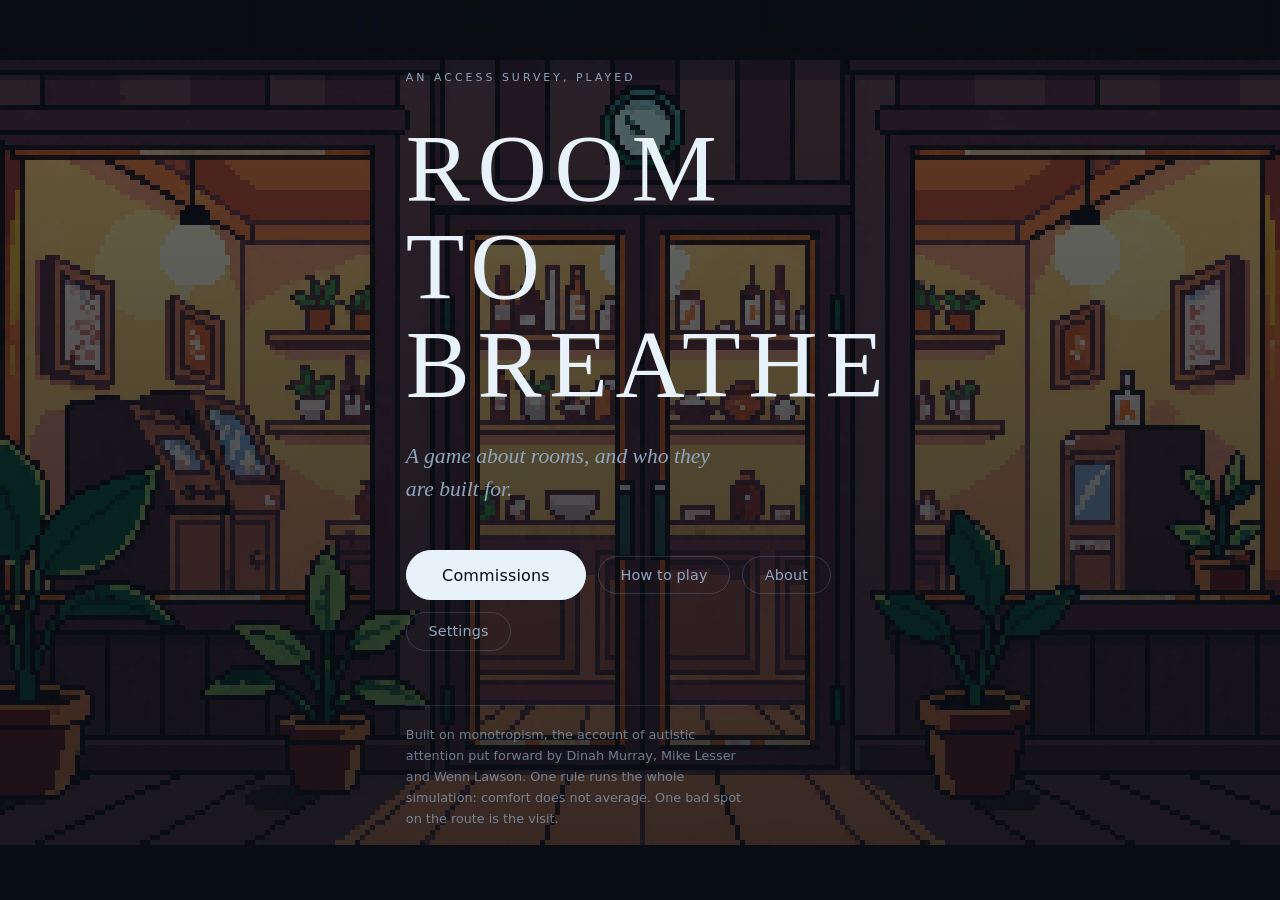
==== room.html @ 4e200cde "feat: The Quiet Service, painted world outside, pixel by default, W fixed W walked backwards: the wa" ====
<!doctype html>
<html lang="en">
<head>
<meta charset="utf-8">
<meta name="viewport" content="width=device-width, initial-scale=1, viewport-fit=cover">
<title>Room to Breathe</title>
<meta name="description" content="A game about rooms, and who they are built for.">
<link rel="stylesheet" href="css/style.css">
<link rel="stylesheet" href="css/room.css">
<link rel="icon" href="data:image/svg+xml,<svg xmlns='http://www.w3.org/2000/svg' viewBox='0 0 32 32'><text y='26' font-size='26'>🚪</text></svg>">
</head>
<body>
<div id="app">
  <canvas id="stage" aria-label="Room plan. Drag objects to move them."></canvas>
  <canvas id="stage3d" hidden aria-label="The room in three dimensions."></canvas>
  <div id="grade" class="grade" hidden></div>

  <!-- ------------------------------------------------------------ -->
  <!-- In-game interface                                             -->
  <!-- ------------------------------------------------------------ -->
  <div class="viewswitch" id="viewswitch" hidden>
    <button class="vbtn on" id="viewPlan">Plan</button>
    <button class="vbtn" id="viewRoom">Look</button>
    <button class="vbtn" id="viewWalk">Replay</button>
    <button class="vbtn" id="viewFree">Walk</button>
    <button class="vbtn" id="viewService" hidden>Service</button>
  </div>

  <header class="hud-top room-top" id="gamehud" hidden>
    <div class="hud-level">
      <span class="hud-count" id="roomCount"></span>
      <h1 id="roomTitle"></h1>
      <div class="ptabs" id="personTabs"></div>
      <p class="person-blurb" id="personBlurb"></p>
    </div>
    <div class="hud-right">
      <div class="gauge">
        <span class="gauge-label">goodwill</span>
        <span class="gauge-read" id="budgetRead">–</span>
      </div>
      <button class="icon-btn" id="exitBtn">board</button>
    </div>
  </header>

  <!-- Live state of whoever is walking -->
  <div class="meters" id="meters" hidden>
    <span class="m-name" id="mName"></span>
    <div class="m-bar"><i>reserve</i><div class="m-track"><div class="m-fill" id="mReserve"></div></div></div>
    <div class="m-bar"><i>absorption</i><div class="m-track"><div class="m-fill teal" id="mAbsorb"></div></div></div>
    <span class="m-chip" id="mMask" hidden>holding it together</span>
  </div>

  <div class="interrupt3d" id="interrupt3d" hidden>
    <p id="interrupt3dText"></p>
    <p class="i3d-note" id="interrupt3dNote"></p>
  </div>

  <div class="walkbar" id="walkbar" hidden>
    <div class="walkbar-track"><div class="walkbar-fill" id="walkFill"></div></div>
    <p id="walkNote"></p>
  </div>

  <section class="verdict" id="verdict" hidden>
    <p class="verdict-head" id="verdictHead"></p>
    <p class="verdict-detail" id="verdictDetail"></p>
  </section>

  <button class="btn signoff" id="signoffBtn" hidden>Sign it off</button>
  <button class="btn btn-quiet hintbtn" id="hintBtn" hidden>Where do I start?</button>
  <div class="hintcard" id="hintCard" hidden>
    <p id="hintText"></p>
    <div class="hint-actions">
      <button class="btn btn-quiet" id="hintDo">Do it for me</button>
      <button class="btn btn-quiet" id="hintClose">I will try</button>
    </div>
  </div>

  <!-- The Quiet Service -->
  <div class="svc" id="svc" hidden>
    <div class="svc-orders" id="svcOrders"></div>
    <div class="svc-flow">
      <i>flow</i>
      <div class="m-track"><div class="m-fill teal" id="svcFlow"></div></div>
      <span id="svcFlowNote"></span>
    </div>
  </div>
  <div class="svc-action" id="svcAction" hidden>
    <div class="svc-ring"><div class="svc-ring-fill" id="svcRing"></div></div>
    <p id="svcActionText"></p>
  </div>

  <div class="freehud" id="freehud" hidden>
    <p class="free-keys"><b>W A S D</b> move &nbsp;·&nbsp; <b>← →</b> or drag to look</p>
    <p class="free-read" id="freeRead"></p>
  </div>

  <aside class="tray" id="tray" hidden aria-label="Things you can place"></aside>
  <nav class="layers" id="layers" hidden aria-label="Sensory layer"></nav>
  <p class="probe" id="probe"></p>

  <!-- ------------------------------------------------------------ -->
  <!-- Title                                                         -->
  <!-- ------------------------------------------------------------ -->
  <section id="title" class="overlay">
    <img id="titleBg" class="ovbg" alt="" hidden>
    <div class="title-inner">
      <p class="eyebrow">an access survey, played</p>
      <h1 class="wordmark rtb">ROOM TO<br>BREATHE</h1>
      <p class="strap">A game about rooms, and who they are built for.</p>
      <div class="title-actions">
        <button class="btn btn-big" id="playBtn">Commissions</button>
        <button class="btn btn-quiet" id="helpBtn">How to play</button>
        <button class="btn btn-quiet" id="aboutBtn">About</button>
        <button class="btn btn-quiet" id="settingsBtn">Settings</button>
      </div>
      <p class="credit">Built on monotropism, the account of autistic attention put
      forward by Dinah Murray, Mike Lesser and Wenn Lawson. One rule runs the whole
      simulation: comfort does not average. One bad spot on the route is the visit.</p>
    </div>
  </section>

  <!-- ------------------------------------------------------------ -->
  <!-- Commissions board                                             -->
  <!-- ------------------------------------------------------------ -->
  <section id="board" class="overlay" hidden>
    <div class="calib-inner">
      <h2>Commissions</h2>
      <p class="calib-intro">Owners with rooms, rooms with problems. Finish one and
      word gets round. Your budget on each job is the owner’s goodwill — spend it well.</p>
      <div class="board-list" id="boardList"></div>
      <h3 class="about-sub" id="calmHead" hidden>Rooms you have finished</h3>
      <p class="calib-intro" id="calmNote" hidden>Nothing to do in these. No timer,
      no visitor to get through, nothing to fail. Just somewhere quiet that is
      quiet because you made it so.</p>
      <div class="board-list" id="calmList"></div>
      <div class="calib-actions"><button class="btn btn-quiet" id="boardBack">Back</button></div>
    </div>
  </section>

  <!-- ------------------------------------------------------------ -->
  <!-- Commission brief                                              -->
  <!-- ------------------------------------------------------------ -->
  <section id="brief" class="overlay" hidden>
    <img id="briefBg" class="ovbg" alt="" hidden>
    <div class="calib-inner">
      <p class="eyebrow" id="briefOwner"></p>
      <h2 id="briefTitle"></h2>
      <p class="brief-text" id="briefText"></p>
      <div id="briefPeople"></div>
      <div id="briefRules"></div>
      <div class="calib-actions">
        <button class="btn btn-big" id="briefGo">Start the survey</button>
        <button class="btn btn-quiet" id="briefBack">Back</button>
      </div>
    </div>
  </section>

  <!-- ------------------------------------------------------------ -->
  <!-- Debrief                                                       -->
  <!-- ------------------------------------------------------------ -->
  <section id="debrief" class="overlay" hidden>
    <div class="reflect-inner">
      <p class="eyebrow">signed off</p>
      <h2 id="debriefTitle"></h2>
      <p class="stars" id="debriefStars"></p>
      <div class="reflect-grid" id="debriefGrid"></div>
      <p class="reflect-note" id="debriefNote"></p>
      <div class="calib-actions">
        <button class="btn btn-big" id="debriefNext">Next commission</button>
        <button class="btn btn-quiet" id="debriefBoard">Board</button>
      </div>
    </div>
  </section>

  <!-- ------------------------------------------------------------ -->
  <!-- Ending                                                        -->
  <!-- ------------------------------------------------------------ -->
  <section id="svcDone" class="overlay" hidden>
    <div class="reflect-inner">
      <p class="eyebrow">the morning is done</p>
      <h2>Eight served, nobody hurried.</h2>
      <div class="reflect-grid" id="svcGrid"></div>
      <p class="reflect-note" id="svcNote"></p>
      <p class="reflect-note svc-evidence" id="svcEvidence"></p>
      <div class="calib-actions">
        <button class="btn btn-big" id="svcAgain">Again</button>
        <button class="btn btn-quiet" id="svcBoard">Board</button>
      </div>
    </div>
  </section>

  <section id="ending" class="overlay" hidden>
    <div class="reflect-inner">
      <p class="eyebrow">the last signature</p>
      <h2>Three people, one morning, one room.</h2>
      <p class="reflect-note">Mara’s problem was never Ollie’s, and Ollie’s was never
      Jun’s, and the room never asked any of them to be different — because you
      changed the room instead. That is the whole argument of this game, and it is
      not a special measure. It is just what design is for.</p>
      <p class="reflect-note" id="endingStars"></p>
      <p class="reflect-note">This game will not shorten a waiting list. It is an
      argument you can hold: attention that runs deep is not a fault to train out,
      and the cost of a bad room lands on whoever is quietest about it. If a doorway,
      a speaker, or a bank of fluorescent tube looks different to you now — it worked.</p>
      <div class="calib-actions"><button class="btn btn-big" id="endingBoard">Back to the board</button></div>
    </div>
  </section>

  <!-- ------------------------------------------------------------ -->
  <!-- How to play                                                   -->
  <!-- ------------------------------------------------------------ -->
  <section id="help" class="overlay" hidden>
    <div class="calib-inner">
      <h2>How to play</h2>
      <ol class="howto">
        <li><b>Read the brief.</b> Who is coming, and what the owner will not bend on.</li>
        <li><b>Survey the room.</b> The floor shows the load; the list on the right
        splits it into channels — noise, flicker, glare, crowding, retreat. Hover
        anywhere to read what is worst at that spot.</li>
        <li><b>Change the room.</b> Drag anything that moves. Buy from the tray and
        click where it goes. Delete removes a bought item and refunds it. The budget
        is the owner’s goodwill.</li>
        <li><b>Watch them walk it.</b> Look shows the visit from above; Walk it puts
        you at their eye height, on the exact route they took. Interruptions land
        where they landed. The bars show reserve and absorption as they go.</li>
        <li><b>Everyone must make it, and the owner’s rules must hold.</b> One person
        comfortable is not enough, and comfort does not average: one bad spot on the
        route is the visit.</li>
        <li><b>Stuck?</b> Press <b>Where do I start?</b> in Plan. It names who is
        stopped and what by, and suggests the single biggest improvement — or
        places it for you if you would rather just see it work.</li>
        <li><b>Walk yourself</b> lets you move through the room with <b>WASD</b>.
        There is deliberately nothing to cope with: no ear defenders, no
        push-through button. You feel where it is bad, then you go back and
        change the building. That is the only fix this game believes in.</li>
        <li><b>Sign it off.</b> Then the next room — and finished rooms stay open
        on the board to wander with nothing to do.</li>
      </ol>
      <div class="calib-actions"><button class="btn btn-quiet" id="helpBack">Back</button></div>
    </div>
  </section>

  <!-- ------------------------------------------------------------ -->
  <!-- About and resources                                           -->
  <!-- ------------------------------------------------------------ -->
  <section id="about" class="overlay" hidden>
    <div class="calib-inner">
      <h2>What this is built on</h2>
      <div id="aboutSources"></div>

      <h3 class="about-sub">The people in it</h3>
      <p class="calib-intro">Mara, Ollie and Jun are written characters, informed by
      the sources above. They are fiction clearly framed as fiction: nobody is quoted,
      nobody is a diagnosis, and none of their lines are testimony. The slot for real
      statements from autistic people, collected with a charity partner and credited,
      remains built and remains empty until they are real.</p>

      <h3 class="about-sub">What the game does and does not do</h3>
      <p class="calib-intro">It will not shorten anyone’s waiting list. What it does is
      put the person who arranges rooms inside a model where depth of attention is the
      strength, interruption is the cost, and the environment — never the person —
      is the thing that changes. It is also a game an autistic player can actually sit
      with: no timers, no fail state, nothing missable, no sound.</p>

      <h3 class="about-sub">Places to learn more</h3>
      <p class="calib-intro">Independent organisations, not affiliated with this game
      and not endorsing it.</p>
      <ul class="resources">
        <li><b>Monotropism</b> — monotropism.org, the theory community, including
        writing by and for autistic people.</li>
        <li><b>Autistic Self Advocacy Network</b> — autisticadvocacy.org. Nothing
        about us without us.</li>
        <li><b>National Autistic Society</b> — autism.org.uk, including practical
        guidance on sensory-friendly environments.</li>
        <li><b>AASPIRE</b> — aaspire.org, healthcare access research done in
        partnership with autistic adults.</li>
      </ul>
      <div class="calib-actions"><button class="btn btn-quiet" id="aboutBack">Back</button></div>
    </div>
  </section>

  <!-- ------------------------------------------------------------ -->
  <!-- Settings                                                      -->
  <!-- ------------------------------------------------------------ -->
  <section id="settings" class="overlay" hidden>
    <div class="calib-inner">
      <h2>Settings</h2>
      <fieldset class="calib-group">
        <legend>Finish</legend>
        <div class="choices" role="radiogroup" id="styleChoices">
          <button class="choice" data-v="pixel"><b>Pixel</b><span>270 lines and ordered dither. The default, and the look the game is built for.</span></button>
          <button class="choice" data-v="crisp"><b>Smooth</b><span>Full resolution, clean edges, no dither.</span></button>
        </div>
      </fieldset>
      <fieldset class="calib-group">
        <legend>Motion</legend>
        <div class="choices" role="radiogroup" id="motionChoices">
          <button class="choice" data-v="on"><b>Walking loop</b><span>The visitor walks the room on repeat in Look.</span></button>
          <button class="choice" data-v="off"><b>Still</b><span>Nothing moves unless you press Walk it.</span></button>
        </div>
      </fieldset>
      <fieldset class="calib-group">
        <legend>Text</legend>
        <div class="choices" role="radiogroup" id="textChoices">
          <button class="choice" data-v="normal"><b>Normal</b><span>As designed.</span></button>
          <button class="choice" data-v="large"><b>Larger</b><span>Everything up a step.</span></button>
        </div>
      </fieldset>
      <div class="calib-actions"><button class="btn btn-quiet" id="settingsBack">Back</button></div>
    </div>
  </section>

  <p id="live" class="sr-only" aria-live="polite"></p>
</div>
<script type="module" src="js/room-main.js"></script>
</body>
</html>
---- css/style.css ----
/* ==================================================================
   THREAD
   The interface stays out of the way of the weave. Everything here is
   either information you need continuously or a decision you are being
   asked to make right now. Nothing decorative sits on top of the canvas.
   ================================================================== */

:root {
  --bg: #080d14;
  --bg-glow: #0f1c2b;
  --ink: #e8f2fb;
  --ink-soft: #8fa6bd;
  --surface: rgba(14, 26, 40, 0.86);
  --edge: rgba(150, 196, 235, 0.20);
  --accent: #7fd4c1;

  --sans: ui-sans-serif, system-ui, -apple-system, 'Segoe UI', Roboto, sans-serif;
  --serif: 'Iowan Old Style', 'Palatino Linotype', Palatino, Charter, Georgia, serif;

  --step: 8px;
  --r-sm: 8px;
  --r-md: 14px;
  --r-lg: 22px;

  --t-fast: 160ms;
  --t-mid: 320ms;
  --t-slow: 620ms;
  --ease: cubic-bezier(0.22, 1, 0.36, 1);
}

* { box-sizing: border-box; }

/* Layout classes below set display, so hidden has to outrank them. */
[hidden] { display: none !important; }

html, body {
  margin: 0;
  height: 100%;
  overflow: hidden;
  background: var(--bg);
  color: var(--ink);
  font-family: var(--sans);
  -webkit-font-smoothing: antialiased;
  overscroll-behavior: none;
}

body { transition: background var(--t-slow) var(--ease); }

#app { position: fixed; inset: 0; }

#stage {
  position: absolute;
  inset: 0;
  width: 100%;
  height: 100%;
  display: block;
  touch-action: none;
  cursor: crosshair;
}

.sr-only {
  position: absolute; width: 1px; height: 1px;
  padding: 0; margin: -1px; overflow: hidden;
  clip: rect(0 0 0 0); white-space: nowrap; border: 0;
}

/* ------------------------------------------------------------------
   Buttons
   ------------------------------------------------------------------ */

.btn {
  font: inherit;
  font-size: 0.9rem;
  font-weight: 500;
  letter-spacing: 0.01em;
  color: var(--bg);
  background: var(--ink);
  border: 1px solid var(--ink);
  padding: 0.72em 1.5em;
  border-radius: 100px;
  cursor: pointer;
  transition: transform var(--t-fast) var(--ease),
              opacity var(--t-fast) var(--ease),
              background var(--t-fast) var(--ease);
}
.btn:hover { transform: translateY(-1px); }
.btn:active { transform: translateY(0); }
.btn:focus-visible { outline: 2px solid var(--accent); outline-offset: 3px; }

.btn-big { font-size: 1rem; padding: 0.9em 2.2em; }

.btn-quiet {
  background: transparent;
  color: var(--ink-soft);
  border-color: var(--edge);
}
.btn-quiet:hover { color: var(--ink); border-color: var(--ink-soft); }

.icon-btn {
  font: inherit;
  font-size: 0.72rem;
  letter-spacing: 0.14em;
  text-transform: uppercase;
  color: var(--ink-soft);
  background: transparent;
  border: 1px solid var(--edge);
  border-radius: 100px;
  padding: 0.5em 1em;
  cursor: pointer;
  transition: color var(--t-fast), border-color var(--t-fast);
}
.icon-btn:hover { color: var(--ink); border-color: var(--ink-soft); }
.icon-btn.ghost { border-color: transparent; }

/* ------------------------------------------------------------------
   Heads up display
   ------------------------------------------------------------------ */

#hud {
  position: absolute;
  inset: 0;
  pointer-events: none;
  padding: clamp(16px, 2.4vw, 32px);
  display: flex;
  flex-direction: column;
  justify-content: space-between;
}
#hud button { pointer-events: auto; }

.hud-top {
  display: flex;
  align-items: flex-start;
  justify-content: space-between;
  gap: 24px;
}

.hud-count {
  font-size: 0.68rem;
  letter-spacing: 0.22em;
  text-transform: uppercase;
  color: var(--ink-soft);
  opacity: 0.75;
}
.hud-level h1 {
  font-family: var(--serif);
  font-size: clamp(1.35rem, 2.4vw, 1.9rem);
  font-weight: 400;
  letter-spacing: -0.01em;
  margin: 0.2em 0 0.12em;
}
.hud-level p {
  font-family: var(--serif);
  font-style: italic;
  font-size: 0.94rem;
  color: var(--ink-soft);
  margin: 0;
  max-width: 34ch;
  line-height: 1.45;
}

.hud-right {
  display: flex;
  align-items: center;
  gap: 18px;
  flex-shrink: 0;
}

.gauge { text-align: right; }
.gauge-label {
  display: block;
  font-size: 0.6rem;
  letter-spacing: 0.2em;
  text-transform: uppercase;
  color: var(--ink-soft);
  opacity: 0.7;
  margin-bottom: 6px;
}

.ladder, .pips { display: flex; gap: 5px; justify-content: flex-end; }

.ladder i {
  display: block;
  width: 22px; height: 3px;
  border-radius: 2px;
  background: var(--edge);
  transition: background var(--t-mid) var(--ease), width var(--t-mid) var(--ease);
}
.ladder i.on { background: var(--ink); width: 30px; }

.pips i {
  display: block;
  width: 9px; height: 9px;
  border-radius: 50%;
  border: 1px solid var(--edge);
  transition: background var(--t-mid) var(--ease), border-color var(--t-mid);
}
.pips i.on { background: var(--accent); border-color: var(--accent); }
.pips i.part { background: linear-gradient(90deg, var(--accent) 50%, transparent 50%); }

.hud-bottom {
  display: flex;
  align-items: flex-end;
  justify-content: space-between;
  gap: 20px;
}
.keys {
  display: flex;
  flex-wrap: wrap;
  gap: 4px 20px;
  font-size: 0.76rem;
  color: var(--ink-soft);
  opacity: 0.6;
  transition: opacity var(--t-mid);
}
#hud:hover .keys { opacity: 0.9; }
.keys b { font-weight: 600; color: var(--ink); }

.log {
  position: absolute;
  left: clamp(16px, 2.4vw, 32px);
  /* Clears the composite meter, which the canvas draws near the bottom. */
  bottom: 168px;
  display: flex;
  flex-direction: column-reverse;
  gap: 6px;
  max-width: 44ch;
  pointer-events: none;
}
.log p {
  margin: 0;
  font-size: 0.86rem;
  line-height: 1.4;
  color: var(--ink-soft);
  background: var(--surface);
  border-left: 2px solid var(--edge);
  padding: 7px 12px;
  border-radius: 0 var(--r-sm) var(--r-sm) 0;
  animation: logIn var(--t-mid) var(--ease);
}
.log p.good { color: var(--accent); border-left-color: var(--accent); }
.log p.loss { border-left-color: #c98a6b; color: #e0b39c; }
.log p.fade { opacity: 0; transition: opacity var(--t-slow) linear; }

@keyframes logIn {
  from { opacity: 0; transform: translateX(-8px); }
  to { opacity: 1; transform: none; }
}

/* ------------------------------------------------------------------
   Mask and settle
   ------------------------------------------------------------------ */

.tools {
  position: absolute;
  left: clamp(16px, 2.4vw, 32px);
  top: 50%;
  transform: translateY(-50%);
  display: flex;
  flex-direction: column;
  gap: 10px;
  pointer-events: auto;
}

.tool {
  font: inherit;
  text-align: left;
  width: 186px;
  background: transparent;
  color: var(--ink);
  border: 1px solid var(--edge);
  border-radius: var(--r-md);
  padding: 11px 13px;
  cursor: pointer;
  opacity: 0.5;
  transition: opacity var(--t-mid), border-color var(--t-fast),
              background var(--t-fast), transform var(--t-fast) var(--ease);
}
#hud:hover .tool { opacity: 1; }
.tool:hover { border-color: var(--ink-soft); transform: translateX(2px); }
.tool:focus-visible { outline: 2px solid var(--accent); outline-offset: 2px; opacity: 1; }
.tool.on {
  opacity: 1;
  border-color: var(--accent);
  background: color-mix(in srgb, var(--accent) 14%, transparent);
}
.tool b { display: block; font-size: 0.88rem; font-weight: 600; margin-bottom: 3px; }
.tool span { display: block; font-size: 0.72rem; line-height: 1.4; color: var(--ink-soft); }

/* ------------------------------------------------------------------
   A fragment found in the weave
   ------------------------------------------------------------------ */

.fragment {
  position: absolute;
  left: 50%;
  top: clamp(96px, 16vh, 170px);
  transform: translateX(-50%);
  max-width: min(46ch, calc(100vw - 48px));
  pointer-events: none;
  animation: fragIn 900ms var(--ease);
}
.fragment.out { opacity: 0; transition: opacity 1.1s linear; }
.fragment p {
  margin: 0;
  font-family: var(--serif);
  font-style: italic;
  font-size: clamp(1.02rem, 2.1vw, 1.28rem);
  line-height: 1.55;
  text-align: center;
  color: var(--ink);
  text-shadow: 0 2px 18px var(--bg), 0 0 34px var(--bg);
}
@keyframes fragIn {
  from { opacity: 0; transform: translate(-50%, 10px); }
  to { opacity: 1; transform: translate(-50%, 0); }
}

.hud-bottom-right { display: flex; gap: 8px; }

.gauge-read {
  display: block;
  font-size: 0.68rem;
  font-variant-numeric: tabular-nums;
  letter-spacing: 0.08em;
  color: var(--ink-soft);
  margin-top: 5px;
}

/* ------------------------------------------------------------------
   Teaching prompt
   ------------------------------------------------------------------ */

.teach {
  position: absolute;
  left: 50%;
  transform: translateX(-50%);
  bottom: clamp(150px, 22vh, 230px);
  width: min(480px, calc(100vw - 40px));
  background: var(--surface);
  border: 1px solid var(--edge);
  border-left: 2px solid var(--accent);
  border-radius: var(--r-md);
  padding: 15px 18px;
  backdrop-filter: blur(14px);
  -webkit-backdrop-filter: blur(14px);
  pointer-events: auto;
  animation: teachIn var(--t-mid) var(--ease);
  z-index: 4;
}
.teach p {
  margin: 0 0 10px;
  font-size: 0.94rem;
  line-height: 1.55;
  color: var(--ink);
}
@keyframes teachIn {
  from { opacity: 0; transform: translate(-50%, 8px); }
  to { opacity: 1; transform: translate(-50%, 0); }
}

/* About ---------------------------------------------------------- */

.about-sub {
  font-family: var(--serif);
  font-size: 1.2rem;
  font-weight: 400;
  margin: clamp(26px, 5vh, 38px) 0 10px;
}
.source {
  border-left: 2px solid var(--edge);
  padding: 2px 0 2px 16px;
  margin-bottom: 18px;
}
.source b { display: block; font-size: 0.98rem; font-weight: 600; }
.source i {
  display: block;
  font-size: 0.82rem;
  color: var(--ink-soft);
  margin: 3px 0 7px;
}
.source p { margin: 0; font-size: 0.9rem; line-height: 1.6; color: var(--ink-soft); }

/* ------------------------------------------------------------------
   Interruption
   ------------------------------------------------------------------ */

.card {
  position: absolute;
  left: 50%;
  transform: translateX(-50%);
  background: var(--surface);
  border: 1px solid var(--edge);
  border-radius: var(--r-lg);
  backdrop-filter: blur(14px);
  -webkit-backdrop-filter: blur(14px);
}

.interrupt {
  bottom: clamp(90px, 12vh, 140px);
  width: min(560px, calc(100vw - 40px));
  padding: 20px 24px;
  display: flex;
  gap: 18px;
  align-items: flex-start;
  animation: cardIn var(--t-mid) var(--ease);
}
@keyframes cardIn {
  from { opacity: 0; transform: translate(-50%, 14px); }
  to { opacity: 1; transform: translate(-50%, 0); }
}

.interrupt.warning { opacity: 0.82; }
.interrupt.warning .interrupt-actions,
.interrupt.warning .interrupt-note { display: none; }
.interrupt:not(.warning) .interrupt-warn { display: none; }

.interrupt-ring { width: 44px; height: 44px; flex-shrink: 0; }
.interrupt-ring svg { width: 100%; height: 100%; transform: rotate(-90deg); }
.ring-bg { fill: none; stroke: var(--edge); stroke-width: 3; }
.ring-fg {
  fill: none; stroke: var(--ink); stroke-width: 3; stroke-linecap: round;
  stroke-dasharray: 119.4; stroke-dashoffset: 119.4;
  transition: stroke-dashoffset 120ms linear;
}

.interrupt-body { flex: 1; min-width: 0; }
.interrupt-warn {
  margin: 0;
  font-size: 0.78rem;
  letter-spacing: 0.14em;
  text-transform: uppercase;
  color: var(--ink-soft);
}
.interrupt-text {
  font-family: var(--serif);
  font-size: 1.08rem;
  line-height: 1.4;
  margin: 0 0 14px;
}
.interrupt-actions { display: flex; gap: 10px; flex-wrap: wrap; }
.interrupt-note {
  margin: 12px 0 0;
  font-size: 0.76rem;
  color: var(--ink-soft);
  opacity: 0.8;
}
#refuseBtn[disabled] { opacity: 0.35; cursor: not-allowed; }

/* ------------------------------------------------------------------
   Overlays
   ------------------------------------------------------------------ */

.overlay {
  position: absolute;
  inset: 0;
  background: color-mix(in srgb, var(--bg) 88%, transparent);
  backdrop-filter: blur(18px);
  -webkit-backdrop-filter: blur(18px);
  display: grid;
  place-items: center;
  padding: clamp(20px, 4vw, 56px);
  overflow-y: auto;
  animation: fadeIn var(--t-mid) var(--ease);
  z-index: 10;
}
@keyframes fadeIn { from { opacity: 0; } to { opacity: 1; } }

.title-inner { max-width: 46ch; text-align: left; }

.eyebrow {
  font-size: 0.68rem;
  letter-spacing: 0.28em;
  text-transform: uppercase;
  color: var(--ink-soft);
  margin: 0 0 clamp(20px, 4vh, 40px);
}

.wordmark {
  font-family: var(--serif);
  font-size: clamp(3.4rem, 13vw, 8rem);
  font-weight: 400;
  letter-spacing: 0.16em;
  line-height: 0.94;
  margin: 0;
  text-indent: 0.16em;
}

.strap {
  font-family: var(--serif);
  font-size: clamp(1.05rem, 2.2vw, 1.35rem);
  font-style: italic;
  line-height: 1.5;
  color: var(--ink-soft);
  margin: clamp(20px, 3vh, 32px) 0 clamp(28px, 5vh, 48px);
  max-width: 30ch;
}

.title-actions { display: flex; gap: 12px; flex-wrap: wrap; align-items: center; }

.credit {
  margin: clamp(32px, 6vh, 56px) 0 0;
  font-size: 0.8rem;
  line-height: 1.65;
  color: var(--ink-soft);
  opacity: 0.72;
  max-width: 42ch;
  border-top: 1px solid var(--edge);
  padding-top: 18px;
}

/* Calibration -------------------------------------------------- */

.calib-inner { max-width: 66ch; width: 100%; }
.calib-inner h2 {
  font-family: var(--serif);
  font-size: clamp(1.8rem, 4vw, 2.6rem);
  font-weight: 400;
  margin: 0 0 0.5em;
}
.calib-intro {
  font-size: 0.96rem;
  line-height: 1.65;
  color: var(--ink-soft);
  max-width: 54ch;
  margin: 0 0 clamp(28px, 5vh, 44px);
}

.calib-group { border: 0; padding: 0; margin: 0 0 clamp(22px, 4vh, 34px); }
.calib-group legend {
  font-size: 0.66rem;
  letter-spacing: 0.2em;
  text-transform: uppercase;
  color: var(--ink-soft);
  padding: 0;
  margin-bottom: 12px;
}

.choices { display: grid; grid-template-columns: repeat(auto-fit, minmax(168px, 1fr)); gap: 10px; }

.choice {
  font: inherit;
  text-align: left;
  background: transparent;
  color: var(--ink);
  border: 1px solid var(--edge);
  border-radius: var(--r-md);
  padding: 14px 16px;
  cursor: pointer;
  transition: border-color var(--t-fast), background var(--t-fast), transform var(--t-fast) var(--ease);
}
.choice:hover { border-color: var(--ink-soft); transform: translateY(-2px); }
.choice:focus-visible { outline: 2px solid var(--accent); outline-offset: 2px; }
.choice[aria-checked="true"] {
  border-color: var(--accent);
  background: color-mix(in srgb, var(--accent) 12%, transparent);
}
.choice b { display: block; font-weight: 600; font-size: 0.94rem; margin-bottom: 4px; }
.choice span { display: block; font-size: 0.8rem; line-height: 1.45; color: var(--ink-soft); }

.calib-actions { display: flex; gap: 12px; flex-wrap: wrap; margin-top: clamp(24px, 4vh, 36px); }

/* Reflection ---------------------------------------------------- */

.reflect-inner { max-width: 56ch; width: 100%; }
.reflect-inner h2 {
  font-family: var(--serif);
  font-size: clamp(1.9rem, 4.4vw, 2.8rem);
  font-weight: 400;
  margin: 0 0 clamp(24px, 4vh, 36px);
  line-height: 1.15;
}

/* Cells carry their own rules rather than showing a container colour through
   a gap, so a part-filled last row leaves empty space instead of a ghost tile. */
.reflect-grid {
  display: grid;
  grid-template-columns: repeat(auto-fit, minmax(140px, 1fr));
  border-top: 1px solid var(--edge);
  border-left: 1px solid var(--edge);
  border-radius: var(--r-md);
  overflow: hidden;
}
.reflect-grid div {
  padding: 16px 18px;
  border-right: 1px solid var(--edge);
  border-bottom: 1px solid var(--edge);
}
.reflect-grid dt {
  font-size: 0.64rem;
  letter-spacing: 0.18em;
  text-transform: uppercase;
  color: var(--ink-soft);
  margin-bottom: 8px;
}
.reflect-grid dd {
  margin: 0;
  font-family: var(--serif);
  font-size: 1.7rem;
  line-height: 1;
}
.reflect-grid dd small {
  font-family: var(--sans);
  font-size: 0.72rem;
  color: var(--ink-soft);
  margin-left: 4px;
}

.reflect-note {
  font-family: var(--serif);
  font-style: italic;
  font-size: 1.02rem;
  line-height: 1.6;
  color: var(--ink-soft);
  margin: clamp(22px, 4vh, 32px) 0 0;
  max-width: 46ch;
}

/* Drawer -------------------------------------------------------- */

.drawer {
  position: absolute;
  top: 0; right: 0; bottom: 0;
  width: min(340px, 88vw);
  background: var(--surface);
  backdrop-filter: blur(20px);
  -webkit-backdrop-filter: blur(20px);
  border-left: 1px solid var(--edge);
  padding: clamp(20px, 3vw, 30px);
  overflow-y: auto;
  z-index: 20;
  animation: slideIn var(--t-mid) var(--ease);
}
@keyframes slideIn { from { transform: translateX(100%); } to { transform: none; } }

.drawer h3 {
  font-family: var(--serif);
  font-size: 1.4rem;
  font-weight: 400;
  margin: 0 0 20px;
}
.drawer .calib-group { margin-bottom: 22px; }
.drawer .choices { grid-template-columns: 1fr; }
.drawer .choice { padding: 10px 13px; }
.drawer .choice span { display: none; }

/* ------------------------------------------------------------------
   Respecting the system, not only our own switch
   ------------------------------------------------------------------ */

@media (prefers-reduced-motion: reduce) {
  *, *::before, *::after {
    animation-duration: 0.001ms !important;
    animation-iteration-count: 1 !important;
    transition-duration: 0.001ms !important;
  }
}

@media (max-width: 720px) {
  .hud-level p { display: none; }
  .keys { display: none; }
  .hud-right { gap: 12px; }
  .interrupt { bottom: 76px; }
}

@media (max-width: 900px) {
  /* Tools move out of the way of a narrower weave. */
  .tools {
    top: auto;
    bottom: 62px;
    transform: none;
    flex-direction: row;
  }
  .tool { width: auto; flex: 1; opacity: 1; }
  .tool span { display: none; }
  .log { bottom: 220px; }
  /* Clear the tools row, which sits at 62px and is about 44px tall. */
  .interrupt { bottom: 124px; }
  .teach { bottom: 124px; }
}

/* Narrow phones: the header has to give way to the weave, not compete with it. */
@media (max-width: 480px) {
  #hud { padding: 12px; }
  .hud-top { align-items: center; gap: 10px; }
  .hud-level h1 { font-size: 1.05rem; margin: 2px 0 0; }
  .hud-count { font-size: 0.58rem; letter-spacing: 0.16em; }
  .gauge-label { display: none; }
  .ladder i { width: 14px; }
  .ladder i.on { width: 20px; }
  .pips i { width: 7px; height: 7px; }
  .icon-btn { padding: 0.42em 0.8em; font-size: 0.62rem; }
  .log { bottom: 150px; max-width: calc(100vw - 24px); }
  .log p { font-size: 0.8rem; }
  .interrupt { padding: 16px; gap: 12px; }
  .interrupt-text { font-size: 0.98rem; }
  .interrupt-ring { width: 32px; height: 32px; }
  .wordmark { letter-spacing: 0.1em; text-indent: 0.1em; }
}
---- css/room.css ----
/* Room prototype. Layered on top of the shared tokens in style.css. */

/* The 3D buffer is 216px tall and blown up. Nearest neighbour is the entire
   art direction, so every browser prefix stays in. */
.pixel {
  position: absolute;
  inset: 0;
  width: 100%;
  height: 100%;
  display: block;
  image-rendering: pixelated;
  image-rendering: crisp-edges;
  -ms-interpolation-mode: nearest-neighbor;
}

.viewswitch {
  position: absolute;
  top: clamp(14px, 2.2vw, 28px);
  left: 50%;
  transform: translateX(-50%);
  display: flex;
  gap: 2px;
  background: var(--surface);
  border: 1px solid var(--edge);
  border-radius: 100px;
  padding: 3px;
  z-index: 5;
}
.vbtn {
  font: inherit;
  font-size: 0.74rem;
  letter-spacing: 0.06em;
  color: var(--ink-soft);
  background: transparent;
  border: 0;
  border-radius: 100px;
  padding: 6px 16px;
  cursor: pointer;
  transition: color var(--t-fast), background var(--t-fast);
}
.vbtn:hover { color: var(--ink); }
.vbtn.on { color: var(--bg); background: var(--ink); font-weight: 600; }

.walkbar {
  position: absolute;
  left: 50%;
  transform: translateX(-50%);
  bottom: 42px;
  width: min(460px, calc(100vw - 40px));
  z-index: 5;
  pointer-events: none;
}
.walkbar-track {
  height: 3px;
  background: var(--edge);
  border-radius: 2px;
  overflow: hidden;
}
.walkbar-fill {
  height: 100%;
  width: 0;
  background: var(--ink);
  transition: background var(--t-fast);
}
.walkbar.bad .walkbar-fill { background: #ff6b5e; }
.walkbar p {
  margin: 8px 0 0;
  text-align: center;
  font-size: 0.8rem;
  color: var(--ink-soft);
}

.room-top {
  position: absolute;
  top: 0; left: 0; right: 0;
  padding: clamp(14px, 2.2vw, 28px);
  display: flex;
  align-items: flex-start;
  justify-content: space-between;
  gap: 20px;
  pointer-events: none;
}

/* ---------------------------------------------------------------- */
/* What happened to the visitor                                      */
/* ---------------------------------------------------------------- */

.verdict {
  position: absolute;
  left: 50%;
  transform: translateX(-50%);
  bottom: 96px;
  width: min(560px, calc(100vw - 40px));
  background: var(--surface);
  border: 1px solid var(--edge);
  border-left: 3px solid #ff6b5e;
  border-radius: var(--r-md);
  padding: 14px 18px;
  backdrop-filter: blur(14px);
  -webkit-backdrop-filter: blur(14px);
  pointer-events: none;
  transition: border-color var(--t-mid) var(--ease);
}
.verdict.ok { border-left-color: #6fd6a8; }

.verdict-head {
  margin: 0 0 5px;
  font-family: var(--serif);
  font-size: 1.06rem;
  line-height: 1.35;
  color: var(--ink);
}
.verdict-detail {
  margin: 0;
  font-size: 0.85rem;
  line-height: 1.55;
  color: var(--ink-soft);
}

/* ---------------------------------------------------------------- */
/* Tray                                                              */
/* ---------------------------------------------------------------- */

.tray {
  position: absolute;
  left: clamp(14px, 2.2vw, 28px);
  top: 50%;
  transform: translateY(-50%);
  display: flex;
  flex-direction: column;
  gap: 7px;
  width: 168px;
}

.tray-item {
  font: inherit;
  display: flex;
  align-items: baseline;
  justify-content: space-between;
  gap: 10px;
  text-align: left;
  background: var(--surface);
  color: var(--ink);
  border: 1px solid var(--edge);
  border-radius: var(--r-sm);
  padding: 9px 12px;
  cursor: pointer;
  transition: border-color var(--t-fast), transform var(--t-fast) var(--ease),
              background var(--t-fast);
}
.tray-item:hover:not([disabled]) { border-color: var(--ink-soft); transform: translateX(2px); }
.tray-item.picked {
  border-color: var(--accent);
  background: color-mix(in srgb, var(--accent) 16%, var(--surface));
}
.tray-item[disabled] { opacity: 0.32; cursor: not-allowed; }
.tray-item b { font-weight: 600; font-size: 0.84rem; }
.tray-item span {
  font-size: 0.7rem;
  color: var(--ink-soft);
  font-variant-numeric: tabular-nums;
}

/* ---------------------------------------------------------------- */
/* Layer switcher                                                    */
/* ---------------------------------------------------------------- */

.layers {
  position: absolute;
  right: clamp(14px, 2.2vw, 28px);
  top: 50%;
  transform: translateY(-50%);
  display: flex;
  flex-direction: column;
  gap: 4px;
}
.layer {
  font: inherit;
  font-size: 0.72rem;
  letter-spacing: 0.06em;
  text-align: right;
  background: transparent;
  color: var(--ink-soft);
  border: 0;
  border-right: 2px solid transparent;
  padding: 5px 10px 5px 14px;
  cursor: pointer;
  transition: color var(--t-fast), border-color var(--t-fast);
}
.layer:hover { color: var(--ink); }
.layer.on { color: var(--ink); border-right-color: var(--accent); font-weight: 600; }

/* ---------------------------------------------------------------- */

.probe {
  position: absolute;
  left: 50%;
  transform: translateX(-50%);
  bottom: 52px;
  margin: 0;
  font-size: 0.78rem;
  letter-spacing: 0.03em;
  color: var(--ink-soft);
  pointer-events: none;
  min-height: 1.2em;
}

@media (max-width: 860px) {
  .tray {
    top: auto; bottom: 12px; left: 12px; right: 12px;
    transform: none;
    flex-direction: row;
    width: auto;
    overflow-x: auto;
  }
  .tray-item { flex: 0 0 auto; }
  .layers { top: auto; bottom: 74px; right: 12px; transform: none; flex-direction: row; }
  .layer { border-right: 0; border-bottom: 2px solid transparent; }
  .layer.on { border-bottom-color: var(--accent); }
  .verdict { bottom: 140px; }
  .probe { bottom: 118px; }
  .room-top p { display: none; }
}

/* ---------------------------------------------------------------- */
/* Who is walking                                                    */
/* ---------------------------------------------------------------- */

.person {
  margin: 10px 0 0;
  max-width: 34ch;
  pointer-events: none;
}
.person b {
  display: block;
  font-family: var(--serif);
  font-size: 1rem;
  font-weight: 400;
  color: var(--ink);
}
.person span {
  display: block;
  font-size: 0.78rem;
  line-height: 1.5;
  color: var(--ink-soft);
  margin-top: 2px;
}

/* An interruption, surfaced at the moment it happened on the walk. */
.interrupt3d {
  position: absolute;
  left: 50%;
  transform: translateX(-50%);
  top: 96px;
  width: min(440px, calc(100vw - 40px));
  background: var(--surface);
  border: 1px solid var(--edge);
  border-left: 3px solid #e2a04a;
  border-radius: var(--r-md);
  padding: 13px 17px;
  backdrop-filter: blur(14px);
  -webkit-backdrop-filter: blur(14px);
  pointer-events: none;
  z-index: 6;
}
.interrupt3d p {
  margin: 0;
  font-family: var(--serif);
  font-size: 1rem;
  line-height: 1.4;
  color: var(--ink);
}
.interrupt3d .i3d-note {
  font-family: var(--sans);
  font-size: 0.76rem;
  color: var(--ink-soft);
  margin-top: 6px;
}

/* ================================================================== */
/* Campaign surfaces                                                   */
/* ================================================================== */

/* The 3D canvas: layout always, pixelation only when asked for. */
#stage3d {
  position: absolute;
  inset: 0;
  width: 100%;
  height: 100%;
  display: block;
}
#stage3d.pixelated {
  image-rendering: pixelated;
  image-rendering: crisp-edges;
}

.wordmark.rtb {
  font-size: clamp(2.6rem, 9vw, 6rem);
  letter-spacing: 0.08em;
  line-height: 1.02;
  text-indent: 0;
}

/* Person tabs ---------------------------------------------------- */

.ptabs { display: flex; gap: 6px; margin-top: 8px; pointer-events: auto; }
.ptab {
  font: inherit;
  font-size: 0.78rem;
  font-weight: 600;
  color: var(--ink-soft);
  background: var(--surface);
  border: 1px solid var(--edge);
  border-radius: 100px;
  padding: 4px 13px;
  cursor: pointer;
  transition: color var(--t-fast), border-color var(--t-fast);
}
.ptab:hover { color: var(--ink); }
.ptab.on { color: var(--ink); border-color: var(--ink); }
.ptab.good::after { content: ' ✓'; color: #6fd6a8; }

.person-blurb {
  margin: 8px 0 0;
  max-width: 34ch;
  font-size: 0.78rem;
  line-height: 1.5;
  color: var(--ink-soft);
  pointer-events: none;
}

/* Meters --------------------------------------------------------- */

.meters {
  position: absolute;
  top: clamp(64px, 10vh, 92px);
  right: clamp(14px, 2.2vw, 28px);
  width: 200px;
  background: var(--surface);
  border: 1px solid var(--edge);
  border-radius: var(--r-md);
  padding: 12px 14px;
  backdrop-filter: blur(12px);
  -webkit-backdrop-filter: blur(12px);
  pointer-events: none;
  z-index: 5;
}
.m-name {
  display: block;
  font-family: var(--serif);
  font-size: 0.95rem;
  margin-bottom: 8px;
  color: var(--ink);
}
.m-bar i {
  display: block;
  font-style: normal;
  font-size: 0.6rem;
  letter-spacing: 0.14em;
  text-transform: uppercase;
  color: var(--ink-soft);
  margin: 6px 0 3px;
}
.m-track {
  height: 5px;
  background: var(--edge);
  border-radius: 3px;
  overflow: hidden;
}
.m-fill {
  height: 100%;
  width: 100%;
  background: var(--ink);
  transition: width 120ms linear;
}
.m-fill.teal { background: var(--accent); }
.m-chip {
  display: inline-block;
  margin-top: 9px;
  font-size: 0.66rem;
  letter-spacing: 0.08em;
  color: #e2a04a;
  border: 1px solid #e2a04a55;
  border-radius: 100px;
  padding: 2px 9px;
}

/* Sign off -------------------------------------------------------- */

.signoff {
  position: absolute;
  right: clamp(14px, 2.2vw, 28px);
  bottom: clamp(16px, 3vh, 30px);
  z-index: 6;
  box-shadow: 0 6px 24px rgba(0,0,0,0.35);
}

/* Board ----------------------------------------------------------- */

.board-list { display: flex; flex-direction: column; gap: 10px; }
.job {
  font: inherit;
  display: grid;
  grid-template-columns: 1fr auto;
  grid-template-areas: "title stars" "who stars";
  text-align: left;
  gap: 2px 16px;
  background: var(--surface);
  color: var(--ink);
  border: 1px solid var(--edge);
  border-radius: var(--r-md);
  padding: 14px 18px;
  cursor: pointer;
  transition: border-color var(--t-fast), transform var(--t-fast) var(--ease);
}
.job:hover:not(.locked) { border-color: var(--ink-soft); transform: translateX(3px); }
.job.locked { opacity: 0.4; cursor: not-allowed; }
.job-title { grid-area: title; font-family: var(--serif); font-size: 1.1rem; }
.job-who { grid-area: who; font-size: 0.76rem; color: var(--ink-soft); }
.job-stars { grid-area: stars; align-self: center; font-size: 0.9rem; color: #e2c04a; letter-spacing: 0.1em; }

/* Brief ----------------------------------------------------------- */

.brief-text {
  font-family: var(--serif);
  font-size: 1.05rem;
  line-height: 1.65;
  color: var(--ink);
  max-width: 56ch;
  margin: 0 0 clamp(20px, 4vh, 30px);
}
.cast {
  border-left: 2px solid var(--edge);
  padding: 4px 0 4px 16px;
  margin-bottom: 16px;
  max-width: 56ch;
}
.cast b { font-family: var(--serif); font-size: 1rem; font-weight: 400; }
.cast p { margin: 5px 0 0; font-size: 0.88rem; line-height: 1.6; color: var(--ink-soft); }
.cast .cast-mech { font-size: 0.78rem; opacity: 0.85; }
.rules {
  border: 1px solid var(--edge);
  border-left: 3px solid #e2a04a;
  border-radius: var(--r-sm);
  padding: 12px 16px;
  max-width: 56ch;
  margin-bottom: 8px;
}
.rules b { font-size: 0.72rem; letter-spacing: 0.14em; text-transform: uppercase; color: var(--ink-soft); }
.rules p { margin: 7px 0 0; font-size: 0.88rem; color: var(--ink); }

/* Debrief ---------------------------------------------------------- */

.stars { font-size: 1.5rem; color: #e2c04a; letter-spacing: 0.14em; margin: 0 0 18px; }
.debrief-person { padding: 14px 18px; }
.debrief-person dt {
  font-family: var(--serif);
  font-size: 1.05rem;
  margin-bottom: 8px;
}
.debrief-person dd {
  display: inline-block;
  margin: 0 18px 4px 0;
}
.debrief-person dd i {
  display: block;
  font-style: normal;
  font-size: 0.6rem;
  letter-spacing: 0.12em;
  text-transform: uppercase;
  color: var(--ink-soft);
}
.debrief-person dd b { font-family: var(--serif); font-size: 1.15rem; font-weight: 400; }

/* Verdict when it is the owner complaining ------------------------- */
.verdict.owner { border-left-color: #e2a04a; }

/* How to play + resources ------------------------------------------ */

.howto { padding-left: 1.2em; max-width: 58ch; }
.howto li { margin-bottom: 12px; font-size: 0.92rem; line-height: 1.6; color: var(--ink-soft); }
.howto li b { color: var(--ink); }

.resources { list-style: none; padding: 0; max-width: 56ch; }
.resources li {
  border-left: 2px solid var(--edge);
  padding: 4px 0 4px 16px;
  margin-bottom: 12px;
  font-size: 0.88rem;
  line-height: 1.6;
  color: var(--ink-soft);
}
.resources b { color: var(--ink); }

/* Larger text ------------------------------------------------------ */
html.text-large { font-size: 118%; }

/* ---------------------------------------------------------------- */
/* Atmosphere                                                        */
/* ---------------------------------------------------------------- */

/* Warm vignette over the 3D views. The reels get their cosiness from
   light falling off toward the edges; this is that, for free. */
.grade {
  position: absolute;
  inset: 0;
  pointer-events: none;
  z-index: 2;
  background:
    radial-gradient(ellipse at 50% 40%, transparent 52%, rgba(38, 22, 8, 0.38) 100%),
    linear-gradient(rgba(255, 178, 96, 0.05), rgba(20, 12, 6, 0.12));
}

/* Painted backdrops behind overlay text, when assets exist. */
.ovbg {
  position: absolute;
  inset: 0;
  width: 100%;
  height: 100%;
  object-fit: cover;
  z-index: 0;
  opacity: 0.5;
  /* The backdrops are 320x180 pixel art; scaled crisply they read as a
     style, scaled smoothly they read as a compression artefact. */
  image-rendering: pixelated;
  image-rendering: crisp-edges;
}
.overlay > :not(.ovbg) { position: relative; z-index: 1; }

/* A quiet gradient over the backdrop so text always beats the painting. */
.overlay::after {
  content: '';
  position: absolute;
  inset: 0;
  z-index: 0;
  pointer-events: none;
  background: linear-gradient(rgba(8, 13, 20, 0.18), rgba(8, 13, 20, 0.62));
}

/* ---------------------------------------------------------------- */
/* Hint                                                              */
/* ---------------------------------------------------------------- */

.hintbtn {
  position: absolute;
  left: clamp(14px, 2.2vw, 28px);
  bottom: clamp(16px, 3vh, 30px);
  z-index: 6;
}
.hintcard {
  position: absolute;
  left: 50%;
  transform: translateX(-50%);
  bottom: clamp(70px, 12vh, 120px);
  width: min(460px, calc(100vw - 40px));
  background: var(--surface);
  border: 1px solid var(--edge);
  border-left: 3px solid var(--accent);
  border-radius: var(--r-md);
  padding: 15px 18px;
  backdrop-filter: blur(14px);
  -webkit-backdrop-filter: blur(14px);
  z-index: 7;
}
.hintcard p {
  margin: 0 0 12px;
  font-size: 0.94rem;
  line-height: 1.55;
  color: var(--ink);
}
.hint-actions { display: flex; gap: 8px; flex-wrap: wrap; }

/* ---------------------------------------------------------------- */
/* Free walking                                                      */
/* ---------------------------------------------------------------- */

.freehud {
  position: absolute;
  left: 50%;
  transform: translateX(-50%);
  bottom: clamp(18px, 4vh, 40px);
  text-align: center;
  pointer-events: none;
  z-index: 5;
}
.free-keys {
  margin: 0;
  font-size: 0.74rem;
  letter-spacing: 0.04em;
  color: var(--ink-soft);
  opacity: 0.8;
}
.free-keys b { color: var(--ink); font-weight: 600; }
.free-read {
  margin: 7px 0 0;
  font-family: var(--serif);
  font-size: 1rem;
  color: var(--ink);
  min-height: 1.3em;
  text-shadow: 0 2px 14px rgba(0, 0, 0, 0.7);
}

/* The grade reacts to how loud it is where you are standing. */
.grade.load1 { background:
  radial-gradient(ellipse at 50% 40%, transparent 44%, rgba(60, 26, 8, 0.5) 100%),
  linear-gradient(rgba(255, 150, 70, 0.06), rgba(20, 12, 6, 0.16)); }
.grade.load2 { background:
  radial-gradient(ellipse at 50% 40%, transparent 32%, rgba(78, 20, 8, 0.62) 100%),
  linear-gradient(rgba(255, 110, 60, 0.10), rgba(24, 8, 4, 0.24)); }

/* Four views need a little more room than three. */
.viewswitch { max-width: calc(100vw - 24px); }
.vbtn { padding: 6px 13px; white-space: nowrap; }
@media (max-width: 560px) {
  .vbtn { padding: 6px 9px; font-size: 0.68rem; }
}

/* ---------------------------------------------------------------- */
/* The Quiet Service                                                 */
/* ---------------------------------------------------------------- */

.svc {
  position: absolute;
  top: clamp(64px, 10vh, 92px);
  right: clamp(14px, 2.2vw, 28px);
  width: 210px;
  background: var(--surface);
  border: 1px solid var(--edge);
  border-radius: var(--r-md);
  padding: 13px 15px;
  backdrop-filter: blur(12px);
  -webkit-backdrop-filter: blur(12px);
  pointer-events: none;
  z-index: 5;
}
.svc-orders { display: flex; flex-direction: column; gap: 6px; margin-bottom: 12px; }
.svc-order {
  display: flex;
  align-items: baseline;
  justify-content: space-between;
  gap: 8px;
  font-size: 0.76rem;
  color: var(--ink-soft);
}
.svc-order b { color: var(--ink); font-weight: 500; }
.svc-order .steps { letter-spacing: 0.14em; font-size: 0.7rem; }
.svc-order .steps i { font-style: normal; opacity: 0.3; }
.svc-order .steps i.done { opacity: 1; color: var(--accent); }
.svc-flow i {
  display: block;
  font-style: normal;
  font-size: 0.6rem;
  letter-spacing: 0.14em;
  text-transform: uppercase;
  color: var(--ink-soft);
  margin-bottom: 4px;
}
.svc-flow span {
  display: block;
  margin-top: 6px;
  font-size: 0.68rem;
  color: var(--ink-soft);
  min-height: 1.1em;
}

/* The thing you are doing right now. */
.svc-action {
  position: absolute;
  left: 50%;
  transform: translateX(-50%);
  bottom: clamp(74px, 13vh, 128px);
  display: flex;
  align-items: center;
  gap: 14px;
  background: var(--surface);
  border: 1px solid var(--edge);
  border-radius: 100px;
  padding: 10px 20px 10px 12px;
  backdrop-filter: blur(12px);
  -webkit-backdrop-filter: blur(12px);
  pointer-events: none;
  z-index: 6;
}
.svc-action p {
  margin: 0;
  font-family: var(--serif);
  font-size: 1rem;
  color: var(--ink);
}
.svc-ring {
  width: 26px; height: 26px;
  border-radius: 50%;
  border: 2px solid var(--edge);
  overflow: hidden;
  position: relative;
  flex-shrink: 0;
}
.svc-ring-fill {
  position: absolute;
  left: 0; bottom: 0; right: 0;
  height: 0%;
  background: var(--accent);
  transition: height 80ms linear;
}

.svc-evidence {
  border-left: 2px solid var(--edge);
  padding-left: 14px;
  font-family: var(--sans);
  font-size: 0.82rem;
  font-style: normal;
}
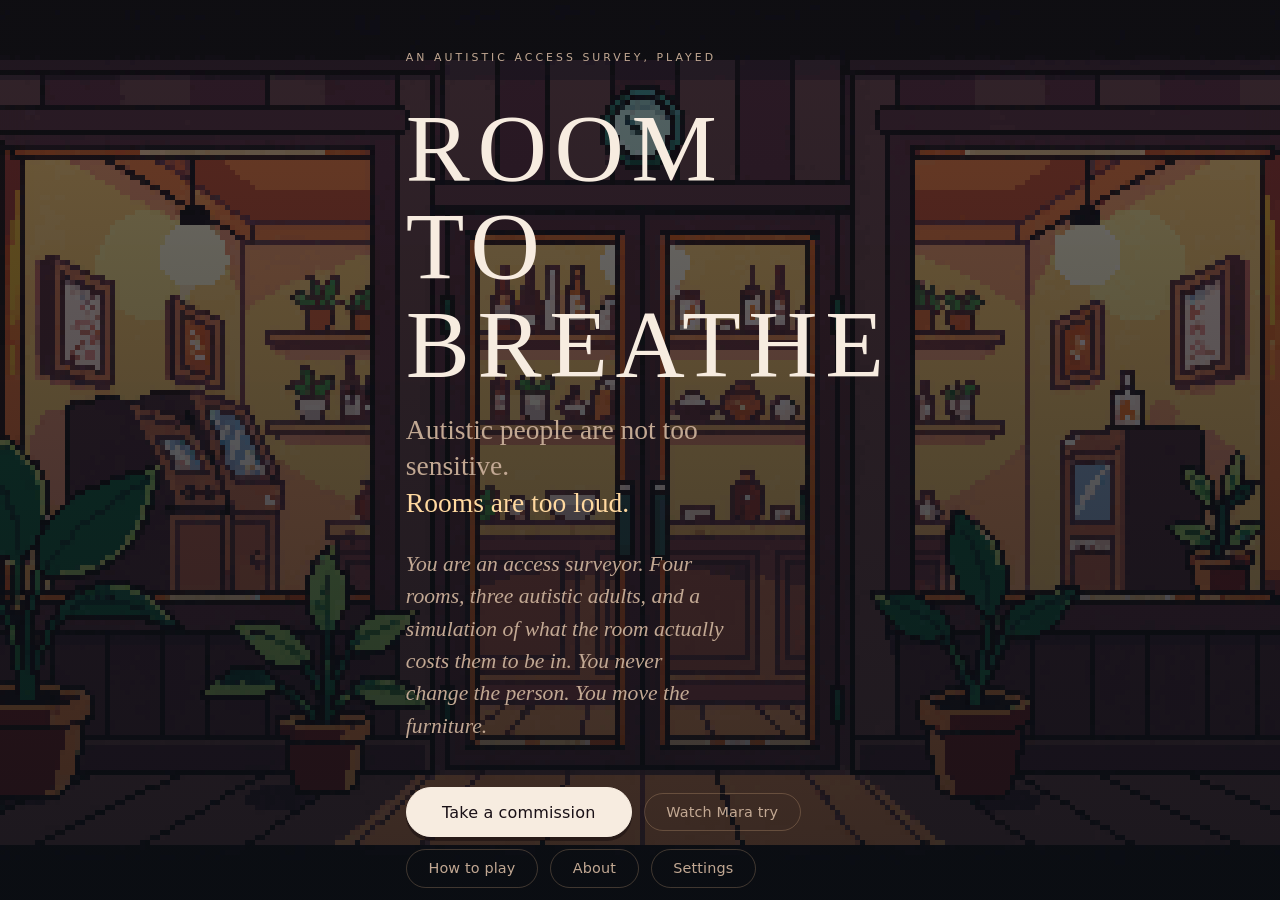
==== commit dd0f63e6: "feat: carry the coffee out, put the machine on the bar, say what this is Nothing was standing on any" ====
--- a/room.html
+++ b/room.html
@@ -14,6 +14,8 @@
   <canvas id="stage" aria-label="Room plan. Drag objects to move them."></canvas>
   <canvas id="stage3d" hidden aria-label="The room in three dimensions."></canvas>
   <div id="grade" class="grade" hidden></div>
+  <!-- Keeps the pale interface readable over a bright, warm room. -->
+  <div id="scrim" class="scrim" hidden></div>
 
   <!-- ------------------------------------------------------------ -->
   <!-- In-game interface                                             -->
@@ -23,7 +25,7 @@
     <button class="vbtn" id="viewRoom">Look</button>
     <button class="vbtn" id="viewWalk">Replay</button>
     <button class="vbtn" id="viewFree">Walk</button>
-    <button class="vbtn" id="viewService" hidden>Service</button>
+    <button class="vbtn" id="viewService" hidden>Play</button>
   </div>
 
   <header class="hud-top room-top" id="gamehud" hidden>
@@ -38,6 +40,7 @@
         <span class="gauge-label">goodwill</span>
         <span class="gauge-read" id="budgetRead">–</span>
       </div>
+      <button class="icon-btn" id="soundBtn">sound off</button>
       <button class="icon-btn" id="exitBtn">board</button>
     </div>
   </header>
@@ -89,8 +92,17 @@
     <p id="svcActionText"></p>
   </div>
 
+  <!-- What is in your hands. Empty means go and make something. -->
+  <div class="carry" id="svcTray" hidden aria-label="What you are carrying">
+    <span class="carry-label">carrying</span>
+    <div class="carry-slots" id="svcTraySlots"></div>
+  </div>
+
+  <!-- Somebody says something when you hand their coffee across. -->
+  <div class="say" id="svcSay" hidden><p id="svcSayText"></p></div>
+
   <div class="freehud" id="freehud" hidden>
-    <p class="free-keys"><b>W A S D</b> move &nbsp;·&nbsp; <b>← →</b> or drag to look</p>
+    <p class="free-keys"><b>W A S D</b> move &nbsp;·&nbsp; <b>← →</b> or drag to look &nbsp;·&nbsp; <b>E</b> work</p>
     <p class="free-read" id="freeRead"></p>
   </div>
 
@@ -104,18 +116,48 @@
   <section id="title" class="overlay">
     <img id="titleBg" class="ovbg" alt="" hidden>
     <div class="title-inner">
-      <p class="eyebrow">an access survey, played</p>
+      <p class="eyebrow">an autistic access survey, played</p>
       <h1 class="wordmark rtb">ROOM TO<br>BREATHE</h1>
-      <p class="strap">A game about rooms, and who they are built for.</p>
+      <!-- Say what it is. The old strapline made you dig for the point, and
+           the point is the best thing about the game. -->
+      <p class="thesis">Autistic people are not too sensitive.<br><b>Rooms are too loud.</b></p>
+      <p class="strap">You are an access surveyor. Four rooms, three autistic
+      adults, and a simulation of what the room actually costs them to be in.
+      You never change the person. You move the furniture.</p>
       <div class="title-actions">
-        <button class="btn btn-big" id="playBtn">Commissions</button>
+        <button class="btn btn-big" id="playBtn">Take a commission</button>
+        <button class="btn btn-quiet" id="openingBtn">Watch Mara try</button>
         <button class="btn btn-quiet" id="helpBtn">How to play</button>
         <button class="btn btn-quiet" id="aboutBtn">About</button>
         <button class="btn btn-quiet" id="settingsBtn">Settings</button>
       </div>
-      <p class="credit">Built on monotropism, the account of autistic attention put
-      forward by Dinah Murray, Mike Lesser and Wenn Lawson. One rule runs the whole
-      simulation: comfort does not average. One bad spot on the route is the visit.</p>
+      <ul class="claims">
+        <li><b>Monotropism, simulated.</b> Attention that runs deep is modelled as
+        a resource that builds while you are left alone and collapses when you are
+        interrupted — after Dinah Murray, Mike Lesser and Wenn Lawson (2005).</li>
+        <li><b>Comfort does not average.</b> Nine sensory fields are combined by
+        their worst channel, not their mean, so a nice rug never cancels a grinder.
+        That one line is the argument the whole game is built on.</li>
+        <li><b>Every level is provably fair.</b> A solver plays each commission in
+        the test suite and has to win it inside the budget, so no room can ship
+        unsolvable — and the same solver is the in-game hint.</li>
+      </ul>
+    </div>
+  </section>
+
+  <!-- ------------------------------------------------------------ -->
+  <!-- The cold open                                                 -->
+  <!-- ------------------------------------------------------------ -->
+  <section id="opening" class="overlay" hidden>
+    <div class="calib-inner">
+      <p class="eyebrow">that was not a cutscene</p>
+      <h2 id="openingHead">Mara did not reach the counter.</h2>
+      <p class="brief-text" id="openingBody"></p>
+      <div class="claims-inline" id="openingFacts"></div>
+      <div class="calib-actions">
+        <button class="btn btn-big" id="openingFix">Now change the room</button>
+        <button class="btn btn-quiet" id="openingBack">Back to the title</button>
+      </div>
     </div>
   </section>
 
@@ -125,6 +167,9 @@
   <section id="board" class="overlay" hidden>
     <div class="calib-inner">
       <h2>Commissions</h2>
+      <!-- Shown only before the first job, so it frames the work once and
+           then gets out of the way. -->
+      <div class="interlude frame" id="boardFrame" hidden></div>
       <p class="calib-intro">Owners with rooms, rooms with problems. Finish one and
       word gets round. Your budget on each job is the owner’s goodwill — spend it well.</p>
       <div class="board-list" id="boardList"></div>
@@ -145,7 +190,9 @@
     <div class="calib-inner">
       <p class="eyebrow" id="briefOwner"></p>
       <h2 id="briefTitle"></h2>
+      <p class="epigraph" id="briefEpigraph"></p>
       <p class="brief-text" id="briefText"></p>
+      <p class="stake" id="briefStake"></p>
       <div id="briefPeople"></div>
       <div id="briefRules"></div>
       <div class="calib-actions">
@@ -164,7 +211,9 @@
       <h2 id="debriefTitle"></h2>
       <p class="stars" id="debriefStars"></p>
       <div class="reflect-grid" id="debriefGrid"></div>
+      <div class="afterword" id="debriefAfterword"></div>
       <p class="reflect-note" id="debriefNote"></p>
+      <div class="interlude" id="debriefInterlude" hidden></div>
       <div class="calib-actions">
         <button class="btn btn-big" id="debriefNext">Next commission</button>
         <button class="btn btn-quiet" id="debriefBoard">Board</button>
@@ -198,6 +247,7 @@
       changed the room instead. That is the whole argument of this game, and it is
       not a special measure. It is just what design is for.</p>
       <p class="reflect-note" id="endingStars"></p>
+      <div class="interlude" id="endingCoda"></div>
       <p class="reflect-note">This game will not shorten a waiting list. It is an
       argument you can hold: attention that runs deep is not a fault to train out,
       and the cost of a bad room lands on whoever is quietest about it. If a doorway,
--- a/css/room.css
+++ b/css/room.css
@@ -214,12 +214,24 @@
     overflow-x: auto;
   }
   .tray-item { flex: 0 0 auto; }
-  .layers { top: auto; bottom: 74px; right: 12px; transform: none; flex-direction: row; }
+  /* Anchored only on the right, the row ran off the left edge and took
+     "everything" and "noise" — the two you need most — with it. */
+  .layers {
+    top: auto; bottom: 74px; left: 12px; right: 12px;
+    transform: none;
+    flex-direction: row;
+    flex-wrap: wrap;
+    justify-content: center;
+    gap: 2px 4px;
+  }
   .layer { border-right: 0; border-bottom: 2px solid transparent; }
   .layer.on { border-bottom-color: var(--accent); }
   .verdict { bottom: 140px; }
   .probe { bottom: 118px; }
   .room-top p { display: none; }
+  /* The view switcher is centred across the top; below this width the level
+     name and the goodwill gauge cannot share that line with it. */
+  .room-top { padding-top: 58px; }
 }
 
 /* ---------------------------------------------------------------- */
@@ -507,8 +519,8 @@
   pointer-events: none;
   z-index: 2;
   background:
-    radial-gradient(ellipse at 50% 40%, transparent 52%, rgba(38, 22, 8, 0.38) 100%),
-    linear-gradient(rgba(255, 178, 96, 0.05), rgba(20, 12, 6, 0.12));
+    radial-gradient(ellipse at 50% 42%, transparent 62%, rgba(52, 30, 12, 0.26) 100%),
+    linear-gradient(rgba(255, 206, 140, 0.06), rgba(38, 22, 10, 0.07));
 }
 
 /* Painted backdrops behind overlay text, when assets exist. */
@@ -668,7 +680,7 @@
   position: absolute;
   left: 50%;
   transform: translateX(-50%);
-  bottom: clamp(74px, 13vh, 128px);
+  bottom: clamp(126px, 20vh, 190px);
   display: flex;
   align-items: center;
   gap: 14px;
@@ -710,3 +722,427 @@
   font-size: 0.82rem;
   font-style: normal;
 }
+
+/* ---------------------------------------------------------------- */
+/* Legibility over a bright room                                     */
+/* ---------------------------------------------------------------- */
+
+/*
+ * The interface is pale text designed for a near-black background, and the
+ * cafe it now sits on is cream walls and a tan floor lit warm. On that,
+ * "COMMISSION 1 OF 6" and the walking keys simply disappeared.
+ *
+ * Two layers fix it without tinting the room the player came to look at: a
+ * gradient scrim down the top and bottom bands where the readouts live, and
+ * a shadow on the text itself for whatever crosses the middle. Both only
+ * apply while a room is on screen, so the menus keep their flat look.
+ */
+.scrim {
+  position: absolute;
+  inset: 0;
+  pointer-events: none;
+  /* Above the render and the colour grade, below every readout. Anything
+     that carries words is lifted to 4 so the scrim never washes it out. */
+  z-index: 2;
+  background:
+    /* Deeper in the two corners the level name and the buttons live in. */
+    radial-gradient(ellipse 560px 300px at 0% 0%,
+      rgba(6, 10, 16, 0.78) 0%, rgba(6, 10, 16, 0) 72%),
+    radial-gradient(ellipse 420px 230px at 100% 0%,
+      rgba(6, 10, 16, 0.72) 0%, rgba(6, 10, 16, 0) 72%),
+    linear-gradient(to bottom,
+      rgba(6, 10, 16, 0.68) 0,
+      rgba(6, 10, 16, 0.34) 110px,
+      rgba(6, 10, 16, 0) 230px),
+    linear-gradient(to top,
+      rgba(6, 10, 16, 0.72) 0,
+      rgba(6, 10, 16, 0.36) 80px,
+      rgba(6, 10, 16, 0) 185px);
+}
+
+body.ingame .hud-count,
+body.ingame .hud-level h1,
+body.ingame .hud-level p,
+body.ingame .gauge-label,
+body.ingame .gauge-read,
+body.ingame .free-keys,
+body.ingame .free-read,
+body.ingame .probe,
+body.ingame .layer,
+body.ingame .m-bar i,
+body.ingame .m-name,
+body.ingame #walkNote {
+  text-shadow:
+    0 1px 2px rgba(4, 8, 12, 0.95),
+    0 2px 10px rgba(4, 8, 12, 0.75);
+}
+
+/* Brighter than --ink-soft, which was tuned against near-black. */
+body.ingame .hud-count { color: #dbe9f6; opacity: 1; }
+body.ingame .hud-level h1 { color: #fbfdff; }
+body.ingame .free-keys { color: #cfe0f0; opacity: 1; }
+body.ingame .hud-level p { color: #c4d6e8; }
+body.ingame .layer { color: #c2d6e8; }
+body.ingame .layer.on { color: #ffffff; }
+
+/* Buttons floating over the render need a body, not just an outline. */
+body.ingame .icon-btn,
+body.ingame .btn-quiet {
+  background: rgba(10, 18, 28, 0.62);
+  border-color: rgba(170, 210, 245, 0.34);
+  color: #dceaf6;
+  -webkit-backdrop-filter: blur(3px);
+  backdrop-filter: blur(3px);
+}
+body.ingame .icon-btn:hover,
+body.ingame .btn-quiet:hover {
+  background: rgba(14, 26, 40, 0.85);
+  border-color: rgba(190, 224, 250, 0.6);
+}
+
+/* Everything that carries words sits above the scrim. */
+.room-top, .meters, .layers, .tray, .probe, .walkbar, .freehud,
+.verdict, .svc, .svc-action, .hintcard, .hintbtn, .signoff {
+  z-index: 4;
+}
+
+/* The order list is defined further down the file, so its narrow-window
+   position has to be stated after it to win. */
+@media (max-width: 860px) {
+  .svc { top: 132px; width: 186px; }
+}
+
+/* The tray moves to the bottom in a narrow window and landed on top of the
+   hint. Put the hint above it rather than under it. */
+@media (max-width: 860px) {
+  .hintbtn { bottom: 96px; }
+  .hintcard { bottom: 140px; }
+}
+
+/* ---------------------------------------------------------------- */
+/* The through-line                                                  */
+/* ---------------------------------------------------------------- */
+
+/*
+ * The story is three registers and they need to look like three registers,
+ * or the brief reads as one undifferentiated wall: an epigraph that states
+ * the idea, the brief that gives the situation, and a stake that says what
+ * is being argued. Interludes sit between commissions and are the only place
+ * the game speaks in its own voice.
+ */
+.epigraph {
+  margin: 0 0 14px;
+  padding-left: 14px;
+  border-left: 2px solid var(--accent, #7fd4c1);
+  font-family: var(--serif);
+  font-style: italic;
+  font-size: 1.02rem;
+  line-height: 1.5;
+  color: #cfe0f0;
+  max-width: 46ch;
+}
+
+.stake {
+  margin: 12px 0 0;
+  font-size: 0.82rem;
+  letter-spacing: 0.02em;
+  color: #9fd6c6;
+  max-width: 52ch;
+}
+
+.interlude {
+  margin: 20px 0 4px;
+  padding: 16px 18px;
+  border: 1px solid var(--edge);
+  border-radius: var(--r-md);
+  background: rgba(10, 18, 28, 0.5);
+  max-width: 56ch;
+}
+.interlude p {
+  margin: 0 0 0.85em;
+  font-family: var(--serif);
+  font-size: 0.97rem;
+  line-height: 1.6;
+  color: #dbe7f2;
+}
+.interlude p:last-child { margin-bottom: 0; }
+.interlude.frame { margin-top: 4px; }
+
+/* Sign-off sits bottom-right by default, which in a narrow window is on top
+   of the tray. Lift it to the row above, next to the hint. */
+@media (max-width: 860px) {
+  .signoff { bottom: 96px; }
+}
+
+/* ---------------------------------------------------------------- */
+/* What is in your hands                                             */
+/* ---------------------------------------------------------------- */
+
+/*
+ * The tray sits low and centre, where your hands would be. Four slots,
+ * always visible while you are working a shift, because the whole decision
+ * the mode asks you to make — keep making, or go and deliver — is readable
+ * from how full it is.
+ */
+.carry {
+  position: absolute;
+  left: 50%;
+  transform: translateX(-50%);
+  bottom: clamp(64px, 11vh, 96px);
+  display: flex;
+  flex-direction: column;
+  align-items: center;
+  gap: 6px;
+  pointer-events: none;
+  z-index: 4;
+}
+.carry-label {
+  font-size: 0.56rem;
+  letter-spacing: 0.24em;
+  text-transform: uppercase;
+  color: #cfe0f0;
+  opacity: 0.75;
+  text-shadow: 0 1px 3px rgba(4, 8, 12, 0.9);
+}
+.carry-slots { display: flex; gap: 7px; }
+.carry-slot {
+  width: 26px;
+  height: 30px;
+  border-radius: 4px;
+  border: 1px solid rgba(170, 210, 245, 0.28);
+  background: rgba(10, 18, 28, 0.55);
+  display: grid;
+  place-items: center;
+  font-size: 0.9rem;
+  line-height: 1;
+  transition: transform var(--t-fast) var(--ease), border-color var(--t-fast);
+}
+.carry-slot.full {
+  border-color: #ffc46b;
+  background: rgba(58, 40, 18, 0.75);
+  transform: translateY(-3px);
+}
+
+/* ---------------------------------------------------------------- */
+/* Somebody saying something                                         */
+/* ---------------------------------------------------------------- */
+
+/*
+ * A speech bubble, briefly, when you hand a coffee over. Nobody thanks the
+ * room; they thank you for the coffee, which is the point — the survey
+ * worked precisely to the extent that nothing about the visit was worth
+ * remarking on.
+ */
+.say {
+  position: absolute;
+  left: 50%;
+  transform: translateX(-50%);
+  top: clamp(150px, 26vh, 240px);
+  max-width: min(360px, calc(100vw - 48px));
+  padding: 12px 18px;
+  border-radius: 16px 16px 16px 4px;
+  background: rgba(248, 244, 234, 0.95);
+  border: 2px solid #2f2119;
+  box-shadow: 0 6px 0 rgba(20, 12, 6, 0.35);
+  pointer-events: none;
+  z-index: 6;
+  animation: say-pop var(--t-mid, 260ms) var(--ease, cubic-bezier(0.16, 1, 0.3, 1));
+}
+.say p {
+  margin: 0;
+  font-family: var(--serif);
+  font-size: 1rem;
+  line-height: 1.35;
+  color: #2f2119;
+  text-align: center;
+}
+@keyframes say-pop {
+  from { opacity: 0; transform: translateX(-50%) translateY(6px) scale(0.94); }
+  to   { opacity: 1; transform: translateX(-50%) translateY(0) scale(1); }
+}
+@media (prefers-reduced-motion: reduce) {
+  .say { animation: none; }
+}
+
+/* ================================================================== */
+/* Warm it up                                                         */
+/* ================================================================== */
+
+/*
+ * The shared tokens were written for THREAD, which was a cold blue thing at
+ * the bottom of the sea. This is a café on a Tuesday morning, and it was
+ * inheriting the wrong mood entirely — slate blue chrome around a room full
+ * of warm wood. Room to Breathe overrides the palette rather than editing
+ * THREAD's, so the two can look like what they each are.
+ *
+ * Warm dark, not black: a plum-brown that the café's oranges and creams sit
+ * inside instead of fighting. Rounder corners and heavier borders, because
+ * the whole point of the reference art is that things look handled and soft
+ * rather than engineered.
+ */
+:root {
+  --bg: #191016;
+  --bg-glow: #2b1d22;
+  --ink: #f7ece0;
+  --ink-soft: #c2a893;
+  --surface: rgba(44, 30, 32, 0.90);
+  --edge: rgba(255, 206, 156, 0.22);
+  --accent: #7fd4c1;
+
+  --r-sm: 12px;
+  --r-md: 18px;
+  --r-lg: 26px;
+}
+
+/* Panels get a soft body and a real edge instead of a hairline. */
+.svc, .verdict, .interrupt3d, .hintcard, .meters {
+  border-width: 2px;
+  box-shadow: 0 6px 0 rgba(18, 10, 12, 0.30);
+}
+
+/* Buttons read as pressable objects. */
+.btn, .icon-btn, .tray-item, .vbtn, .job {
+  border-radius: 999px;
+}
+.tray-item, .job { border-radius: var(--r-md); }
+.btn-big {
+  box-shadow: 0 4px 0 rgba(18, 10, 12, 0.45);
+  transition: transform var(--t-fast) var(--ease), box-shadow var(--t-fast);
+}
+.btn-big:active {
+  transform: translateY(3px);
+  box-shadow: 0 1px 0 rgba(18, 10, 12, 0.45);
+}
+
+/* The view switcher is the most-touched control in the game. */
+.viewswitch {
+  border-width: 2px;
+  box-shadow: 0 4px 0 rgba(18, 10, 12, 0.32);
+}
+.vbtn.on { background: #ffd9a0; color: #2a1a14; }
+
+/* Refuge teal and warm amber are the only two accents; everything else is
+   wood, cream and shadow. */
+.m-fill { background: #ffc46b; }
+.m-fill.teal { background: #7fd4c1; }
+.svc-order.ready b { color: #ffd9a0; }
+.svc-order.ready .steps i.done { color: #ffd9a0; }
+/* A drink that is made and on your tray is waiting on you, not on the bar. */
+.svc-order.ready::after {
+  content: '\2615';
+  font-size: 0.8rem;
+  line-height: 1;
+}
+
+/* Each of the cast, saying one thing, after the room is signed off. */
+.afterword { margin: 14px 0 4px; display: flex; flex-direction: column; gap: 10px; }
+.afterword-line {
+  margin: 0;
+  display: flex;
+  flex-direction: column;
+  gap: 3px;
+  padding: 11px 15px;
+  border-radius: var(--r-md);
+  background: rgba(58, 40, 34, 0.55);
+  border-left: 3px solid #ffc46b;
+}
+.afterword-line b {
+  font-size: 0.66rem;
+  letter-spacing: 0.18em;
+  text-transform: uppercase;
+  color: #ffd9a0;
+  font-weight: 600;
+}
+.afterword-line span {
+  font-family: var(--serif);
+  font-size: 1rem;
+  line-height: 1.45;
+  color: #f2e6d8;
+}
+
+/* ---------------------------------------------------------------- */
+/* Saying what it is, on the way in                                  */
+/* ---------------------------------------------------------------- */
+
+/*
+ * The title screen used to be coy — "a game about rooms, and who they are
+ * built for" — and you had to open the About page to learn the subject. The
+ * subject is the strongest thing here. It goes first now, in the largest
+ * type on the screen after the wordmark, phrased as the claim the game
+ * actually makes rather than as a topic it is adjacent to.
+ */
+.thesis {
+  margin: 18px 0 14px;
+  font-family: var(--serif);
+  font-size: clamp(1.15rem, 1rem + 1.4vw, 1.72rem);
+  line-height: 1.32;
+  color: var(--ink-soft);
+  max-width: 22ch;
+}
+.thesis b {
+  display: inline-block;
+  color: #ffd9a0;
+  font-weight: 400;
+}
+
+/* Three claims, each of which is checkable, rather than one paragraph of
+   credit nobody reads. */
+.claims {
+  list-style: none;
+  margin: 26px 0 0;
+  padding: 0;
+  display: grid;
+  gap: 10px;
+  max-width: 60ch;
+}
+.claims li {
+  position: relative;
+  padding: 10px 14px 10px 16px;
+  border-left: 2px solid var(--accent);
+  border-radius: 0 var(--r-sm) var(--r-sm) 0;
+  background: rgba(58, 40, 34, 0.42);
+  font-size: 0.82rem;
+  line-height: 1.55;
+  color: var(--ink-soft);
+}
+.claims li b { color: #f7ece0; font-weight: 600; }
+
+@media (max-width: 700px) {
+  .claims li { font-size: 0.76rem; padding: 8px 12px; }
+}
+
+/* The facts behind the cold open, laid out so they read as measurements. */
+.claims-inline {
+  display: grid;
+  grid-template-columns: repeat(auto-fit, minmax(150px, 1fr));
+  gap: 1px;
+  margin: 20px 0 4px;
+  background: var(--edge);
+  border: 1px solid var(--edge);
+  border-radius: var(--r-md);
+  overflow: hidden;
+}
+.claims-inline > div {
+  background: rgba(30, 20, 22, 0.92);
+  padding: 13px 15px;
+}
+.claims-inline dt {
+  font-size: 0.58rem;
+  letter-spacing: 0.2em;
+  text-transform: uppercase;
+  color: var(--ink-soft);
+  margin-bottom: 5px;
+}
+.claims-inline dd {
+  margin: 0;
+  font-family: var(--serif);
+  font-size: 1.02rem;
+  line-height: 1.3;
+  color: #ffd9a0;
+}
+
+/* The live meters sat on top of the sound and board buttons in a narrow
+   window. Below the header row, where the order list also lives. */
+@media (max-width: 860px) {
+  .meters { top: 132px; }
+}
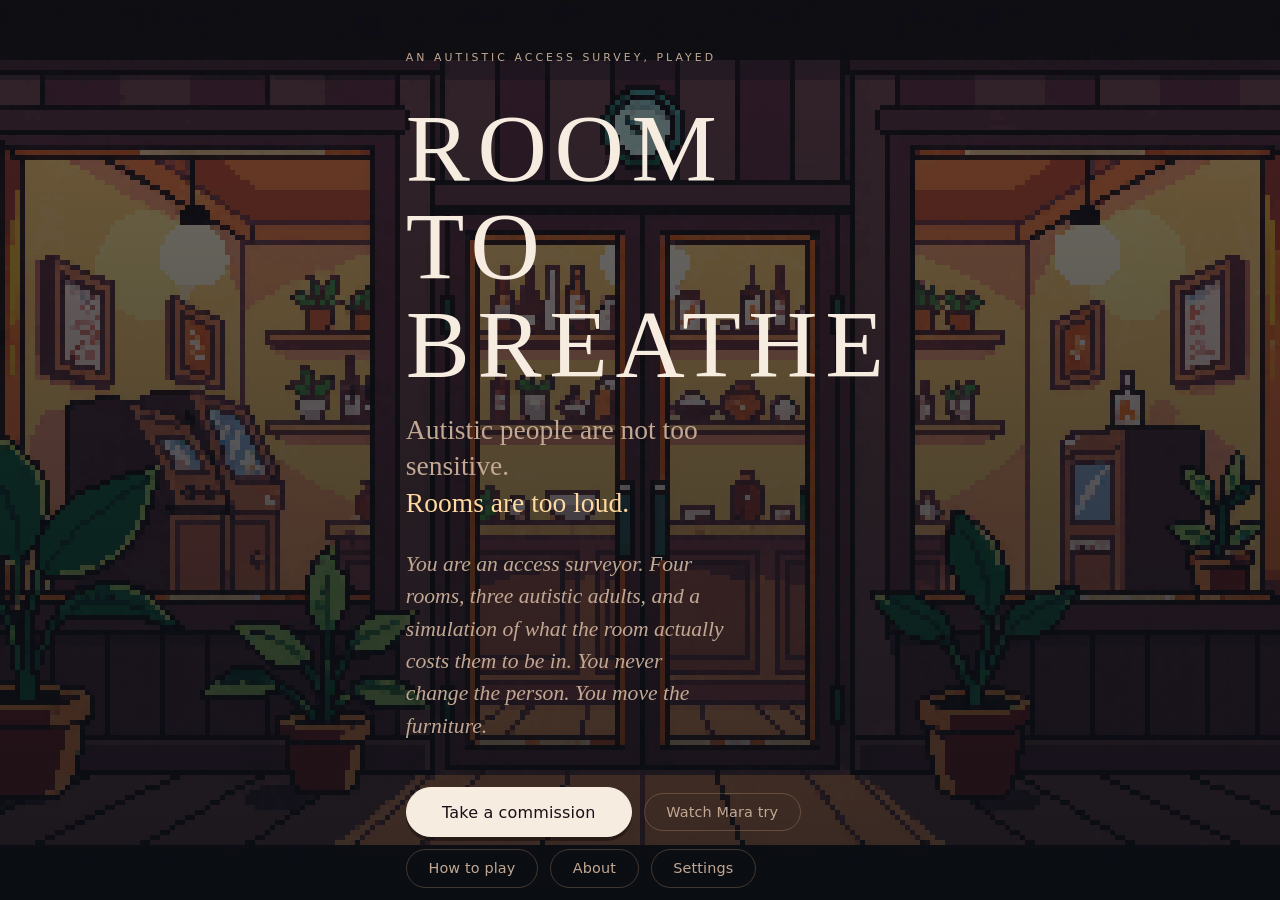
==== commit dbe75ae4: "feat: feel it, talk to people, see the order and the coffee in your hands The buttons in the top rig" ====
--- a/room.html
+++ b/room.html
@@ -66,6 +66,7 @@
   <section class="verdict" id="verdict" hidden>
     <p class="verdict-head" id="verdictHead"></p>
     <p class="verdict-detail" id="verdictDetail"></p>
+    <button class="verdict-toggle" id="verdictToggle" aria-expanded="false">why?</button>
   </section>
 
   <button class="btn signoff" id="signoffBtn" hidden>Sign it off</button>
@@ -142,6 +143,30 @@
         the test suite and has to win it inside the budget, so no room can ship
         unsolvable — and the same solver is the in-game hint.</li>
       </ul>
+    </div>
+  </section>
+
+  <!-- ------------------------------------------------------------ -->
+  <!-- Before the cold open: what is about to happen, and how loud   -->
+  <!-- ------------------------------------------------------------ -->
+  <section id="warn" class="overlay" hidden>
+    <div class="calib-inner narrow">
+      <p class="eyebrow">before you go in</p>
+      <h2>You are about to walk it as Mara.</h2>
+      <p class="brief-text">For about a minute the picture and the sound will
+      follow what the room is costing her — it tightens, it saturates, it hums,
+      and being interrupted lands as a knock. None of it is scripted. Every
+      value is read off the same simulation that decides whether she gets to
+      the counter.</p>
+      <p class="brief-text quiet">If that is not something you want today, the
+      gentle version keeps the colour and drops the movement and the tone. You
+      can change it any time in settings, and nothing in the rest of the game
+      does this.</p>
+      <div class="calib-actions">
+        <button class="btn btn-big" id="warnGo">Walk it</button>
+        <button class="btn btn-quiet" id="warnSoft">Walk it, gently</button>
+        <button class="btn btn-quiet" id="warnBack">Not now</button>
+      </div>
     </div>
   </section>
 
@@ -350,6 +375,14 @@
         </div>
       </fieldset>
       <fieldset class="calib-group">
+        <legend>How hard the replay hits</legend>
+        <div class="choices" role="radiogroup" id="overloadChoices">
+          <button class="choice" data-v="full"><b>Full</b><span>The picture and the sound follow the load: it tightens, it hums, interruptions land as a knock.</span></button>
+          <button class="choice" data-v="gentle"><b>Gentle</b><span>Keeps the colour and the closing vignette. No movement, no tone.</span></button>
+          <button class="choice" data-v="off"><b>Off</b><span>The replay looks the same all the way through. The numbers still say what they say.</span></button>
+        </div>
+      </fieldset>
+      <fieldset class="calib-group">
         <legend>Text</legend>
         <div class="choices" role="radiogroup" id="textChoices">
           <button class="choice" data-v="normal"><b>Normal</b><span>As designed.</span></button>
--- a/css/room.css
+++ b/css/room.css
@@ -1146,3 +1146,92 @@
 @media (max-width: 860px) {
   .meters { top: 132px; }
 }
+
+/* ---------------------------------------------------------------- */
+/* The header is a pass-through, except where it is not              */
+/* ---------------------------------------------------------------- */
+
+/*
+ * .room-top is pointer-events: none so you can drag furniture underneath
+ * it. Only .ptabs ever turned that back on, which meant the sound and board
+ * buttons in the top right looked like buttons, hovered like buttons, and
+ * did nothing at all — every click went straight through to the canvas.
+ */
+.room-top button,
+.room-top .hud-right,
+.hud-right button {
+  pointer-events: auto;
+}
+
+/* ---------------------------------------------------------------- */
+/* The verdict, out of the way of the room                           */
+/* ---------------------------------------------------------------- */
+
+/*
+ * It was a four-line panel parked across the middle of the plan, over the
+ * exact part of the room the sentence was telling you to look at. It is a
+ * one-line bar now, tucked to the bottom edge; the reasoning is a click away
+ * for when you want it and invisible when you are dragging furniture.
+ */
+.verdict {
+  bottom: 12px;
+  width: min(620px, calc(100vw - 32px));
+  padding: 9px 46px 9px 15px;
+  display: flex;
+  align-items: baseline;
+  gap: 10px;
+  pointer-events: auto;
+}
+.verdict-head {
+  margin: 0;
+  font-size: 0.92rem;
+  line-height: 1.3;
+  flex: 1 1 auto;
+  min-width: 0;
+  /* One line unless you ask for more. */
+  overflow: hidden;
+  text-overflow: ellipsis;
+  white-space: nowrap;
+}
+.verdict-detail {
+  display: none;
+  font-size: 0.82rem;
+  line-height: 1.5;
+}
+.verdict.open {
+  flex-direction: column;
+  align-items: stretch;
+  padding-bottom: 13px;
+}
+.verdict.open .verdict-head { white-space: normal; overflow: visible; }
+.verdict.open .verdict-detail { display: block; margin: 6px 0 0; }
+
+.verdict-toggle {
+  position: absolute;
+  top: 8px;
+  right: 10px;
+  font: inherit;
+  font-size: 0.62rem;
+  letter-spacing: 0.12em;
+  text-transform: uppercase;
+  color: var(--ink-soft);
+  background: transparent;
+  border: 1px solid var(--edge);
+  border-radius: 999px;
+  padding: 3px 9px;
+  cursor: pointer;
+  pointer-events: auto;
+}
+.verdict-toggle:hover { color: var(--ink); border-color: var(--ink-soft); }
+
+@media (max-width: 860px) {
+  .verdict { bottom: 148px; }
+}
+
+/* The overload effect transforms #app; give it something to transform in
+   without the page itself moving or scrollbars appearing. */
+#app { will-change: transform, filter; }
+html, body { overflow: hidden; }
+
+.calib-inner.narrow { max-width: 54ch; }
+.brief-text.quiet { color: var(--ink-soft); font-size: 0.88rem; }
